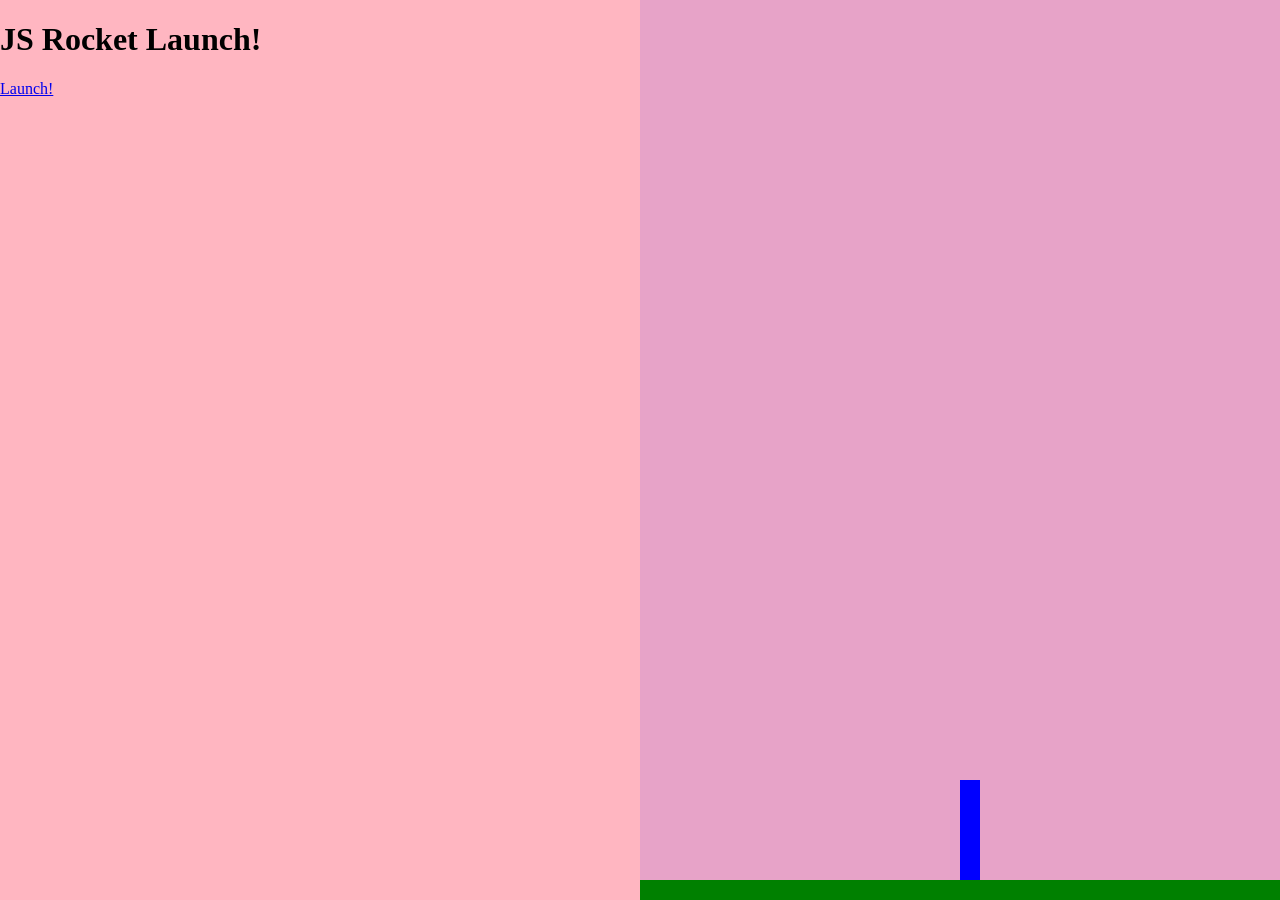
==== rocket.html @ 86c32410 "made my rocket" ====
<!DOCTYPE html>
<html lang="en">
<head>
    <meta charset="UTF-8">
    <meta name="viewport" content="width=device-width, initial-scale=1.0">
    <title>Rocket Launch sequence</title>
    <link rel="stylesheet" type="text/css"
    href="rocket.css">
    <script type="text/javascript" src="rocket.js"></script>
</head>
<body class="body-state1">
    <div class="left">
        <div class="state1">
            <h1>JS Rocket Launch!</h1>
            <a href="#" class="button" onClick="changeState(2);">Launch!</a>
        </div>
        <div class="state2">
            <h1 id="countdown">10</h1>
            <a href="#" class="button" onClick="changeState(1);">Abort!</a>
        </div>
        <div class="state3">
            <h1>Lift Off!</h1>
        </div>
        <div class="state4">
            <h1>Well done!</h1>
            <a href="#" class="button" onClick="changeState(1);">Do it again!</a>
        </div>
        <div class="state5">
            <h1>Oh nooo!!</h1>
            <a href="#" class="button" onClick="changeState(1);">Try again!</a>
        </div>

    </div>
    <div class="right">
        <div class="ground"></div>
        <div class="rocket"></div>

    </div>


</body>
</html>
---- rocket.css ----
.left {
    background-color: lightpink;
    position: fixed;
    width: 50%;
    height: 100%;
    top: 0;
    left: 0;

}

.right {
    background-color: rgb(231, 163, 200);
    position: fixed;
    width: 50%;
    height: 100%;
    top: 0;
    right: 0;

}

.ground {
    background-color: green;
    position: absolute;
    bottom: 0;
    left: 0;
    width: 100%;
    height: 20px;
}

.rocket {
    position: absolute;
    left: 50%;
    bottom: 20px;
    width: 20px;
    height: 100px;
    background-color: blue;
    transition: bottom 10000ms;
}

body.body-state1 .rocket {
    transition: none;
}

body.body-state3 .rocket,
body.body-state4 .rocket {
    bottom: 1000px;
}

.state1,
.state2,
.state3,
.state4,
.state5 {
    display: none;
}

body.body-state1 .state1{display: block;}
body.body-state2 .state2{display: block;}
body.body-state3 .state3{display: block;}
body.body-state4 .state4{display: block;}
body.body-state5 .state5{display: block;}

a {


}

a.button {


}
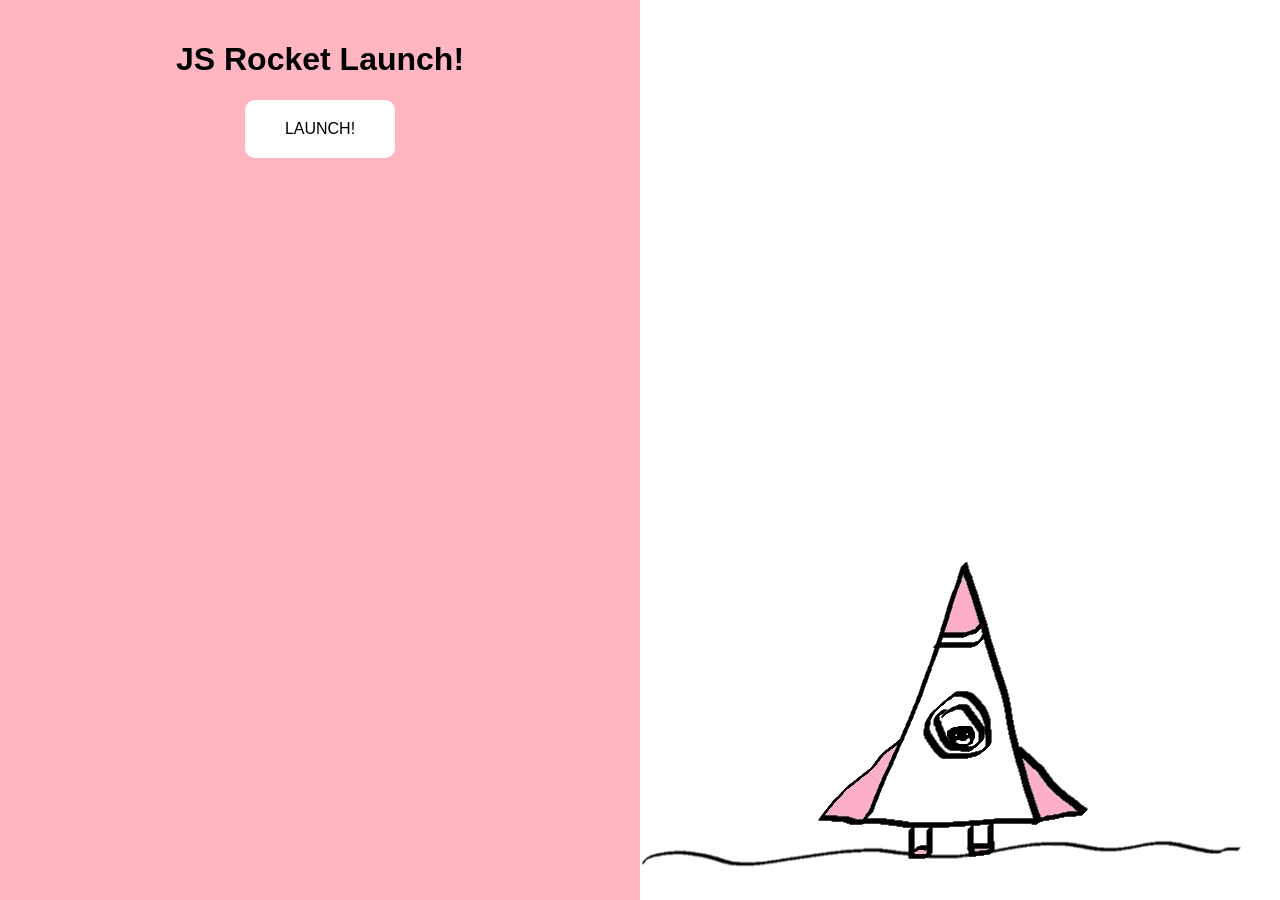
==== commit b89c7b9e: "modified" ====
--- a/rocket.html
+++ b/rocket.html
@@ -10,22 +10,22 @@
 </head>
 <body class="body-state1">
     <div class="left">
-        <div class="state1">
+        <div class="interface state1">
             <h1>JS Rocket Launch!</h1>
             <a href="#" class="button" onClick="changeState(2);">Launch!</a>
         </div>
-        <div class="state2">
+        <div class="interface state2">
             <h1 id="countdown">10</h1>
-            <a href="#" class="button" onClick="changeState(1);">Abort!</a>
+            <a href="#" onClick="changeState(1);">Abort!</a>
         </div>
-        <div class="state3">
+        <div class="interface state3">
             <h1>Lift Off!</h1>
         </div>
-        <div class="state4">
+        <div class="interface state4">
             <h1>Well done!</h1>
             <a href="#" class="button" onClick="changeState(1);">Do it again!</a>
         </div>
-        <div class="state5">
+        <div class="interface state5">
             <h1>Oh nooo!!</h1>
             <a href="#" class="button" onClick="changeState(1);">Try again!</a>
         </div>
@@ -34,6 +34,8 @@
     <div class="right">
         <div class="ground"></div>
         <div class="rocket"></div>
+        <div class="nervous" id="nervous"></div>
+        <div class="cant-wait" id="cant-wait"></div>
 
     </div>
 
--- a/rocket.css
+++ b/rocket.css
@@ -1,3 +1,8 @@
+body {
+    font-family: Arial, Helvetica, sans-serif;
+}
+
+
 .left {
     background-color: lightpink;
     position: fixed;
@@ -8,8 +13,29 @@
 
 }
 
+.interface {
+    text-align: center;
+    padding: 20px;
+}
+
+a.button {
+    display: inline-block;
+    background-color: white;
+    color: black;
+    padding: 20px 40px;
+    text-decoration: none;
+    border-radius: 10px;
+    text-transform: uppercase;
+    transition: color 300ms;
+
+}
+
+a:hover {
+    color: red;
+}
+
 .right {
-    background-color: rgb(231, 163, 200);
+    background-color: white;
     position: fixed;
     width: 50%;
     height: 100%;
@@ -19,27 +45,80 @@
 }
 
 .ground {
-    background-color: green;
+    background: url(img/ground.png) no-repeat center center;
     position: absolute;
     bottom: 0;
     left: 0;
     width: 100%;
-    height: 20px;
+    height: 60px;
+}
+
+.nervous {
+    position: absolute;
+    bottom: 250px;
+    left: 100px;
+    background: url("img/nervous.png") no-repeat 0 0;
+    width: 437px;
+    height: 189px;
+    display: none;
+}
+
+.nervous.show {
+    display: block;
+}
+
+.cant-wait {
+    position: absolute;
+    bottom: 250px;
+    left: 150px;
+    background: url("img/cant-wait.png") no-repeat 0 0;
+    width: 437px;
+    height: 189px;
+    margin-left: 300px;
+    display: none;
+}
+
+.cant-wait.show {
+    display: block;
 }
 
 .rocket {
     position: absolute;
     left: 50%;
-    bottom: 20px;
-    width: 20px;
-    height: 100px;
-    background-color: blue;
+    bottom: -90px;
+    width: 286px;
+    height: 437px;
+    margin-left: -150px;
+    background: url("img/rocket-state1.png") no-repeat 0 0;
     transition: bottom 10000ms;
+}
+
+/* rocket bg image */
+body.body-state2 .rocket {
+    background-image: url("img/rocket-state2.png");
+    /* bottom: 20px; */
+
+
+}
+
+body.body-state3 .rocket,
+body.body-state4 .rocket {
+    background-image: url("img/rocket-state3.png");
+
+    
+}
+
+body.body-state5 .rocket {
+    background-image: url("img/boom.png");
+    width: 681px;
+    height: 367px;
+    margin-left: -340px;
 }
 
 body.body-state1 .rocket {
     transition: none;
 }
+
 
 body.body-state3 .rocket,
 body.body-state4 .rocket {
